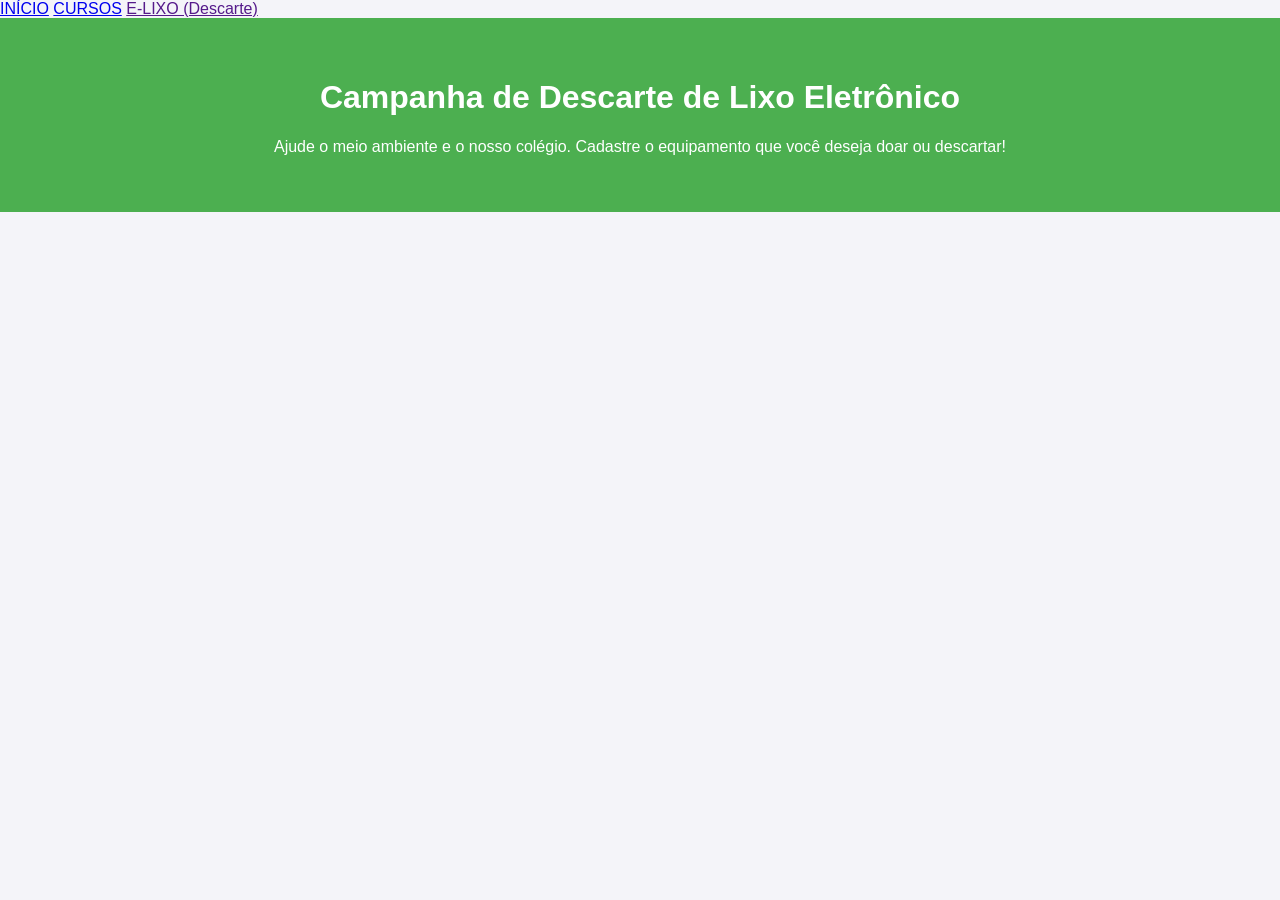
==== index.html @ 88458184 "Add files via upload" ====
<!DOCTYPE html>
<html lang="Pt-br">

<head>
    <meta charset="UTF-8">
    <meta name="viewport" content="width=device-width, initial-scale=1.0">
    <title>CEEP - recicla-tec</title>

<!-- Link para logo tipo favicon-->
    <link rel="apple-touch-icon" sizes="180x180" href="/apple-touch-icon.png">
    <link rel="icon" type="image/png" sizes="32x32" href="/favicon-32x32.png">
    <link rel="icon" type="image/png" sizes="16x16" href="/favicon-16x16.png">
    <link rel="manifest" href="/site.webmanifest">

<!--Links para imagem da aba dos navegadores-->
    <link rel="shortcut icon" href="/favicon-16x16.png" type="image/x-icon">
    <title>Recicla-tec</title>

<!--link para o Estilo Externo-->
    <link rel="stylesheet" href="./style.css">

</div>
<nav>
    <a href="https://ceepcianorte.com.br">INÍCIO</a>
    <a href="#">CURSOS</a>
    <a href="">E-LIXO (Descarte)</a>
</nav>

</header>

<div class="hero">
<h1>Campanha de Descarte de Lixo Eletrônico</h1>
<p>Ajude o meio ambiente e o nosso colégio. Cadastre o equipamento que você deseja doar ou descartar!</p>
</div>
</body>

</html>
---- style.css ----
body{
    font-family: Arial, Helvetica, sans-serif;
    margin: 0;
    padding: 0;
    background-color: #f4f4f9;
    color: #333;
}

header{
    background-color: #003366;
    color: white;
    padding: 15px 50px;
    display:flex;
    justify-content: space-between;
    align-items: center;
}

header nav a{
    color: white;
    text-decoration: none;
    margin-left: 20px;
    font-weight: bold;
}

header nav a:hover{
    color: #4caf50
}

.hero{
    background-color: #4caf50;
    color: white;
    text-align: center;
    padding: 40px 20px;
}
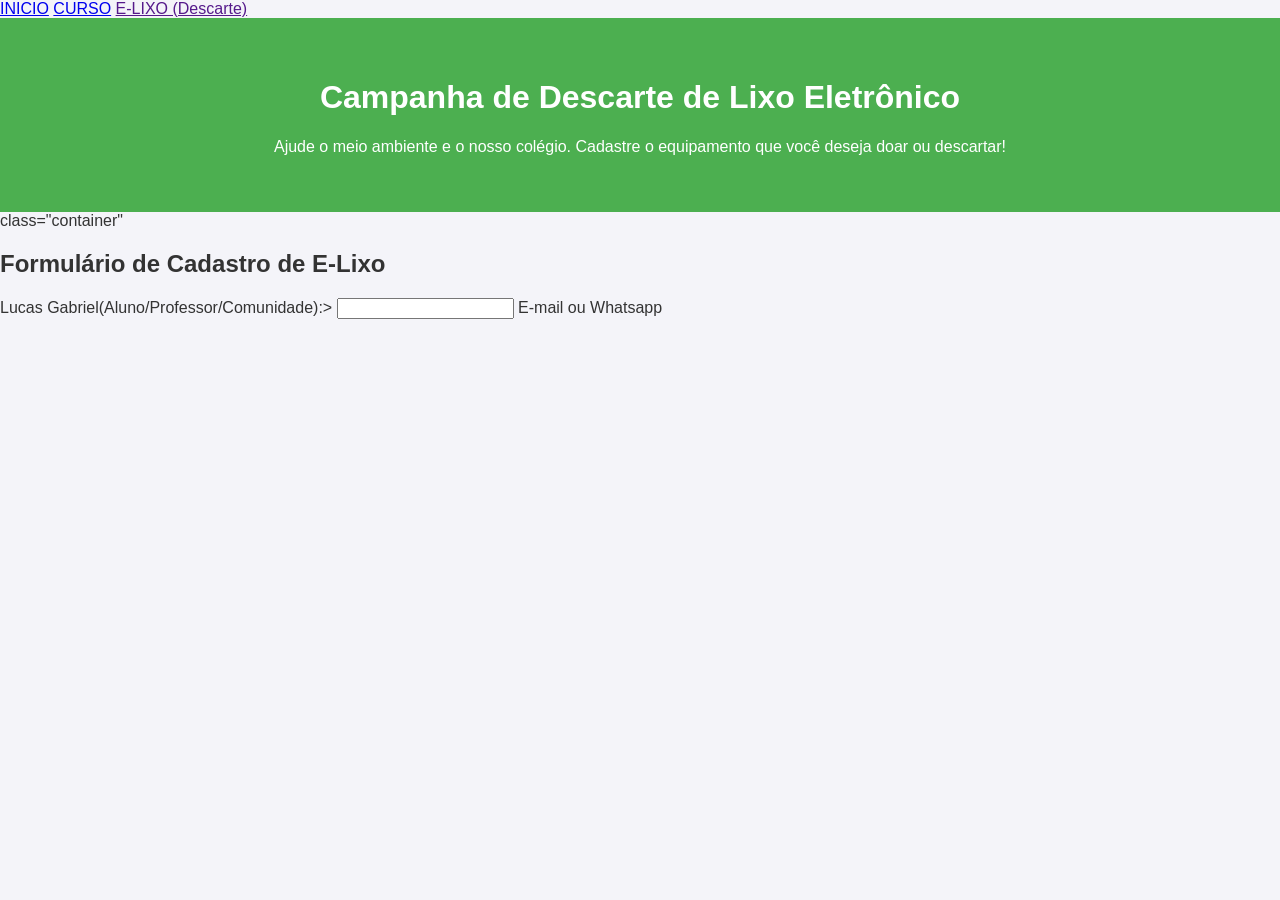
==== commit 75581808: "Add files via upload" ====
--- a/index.html
+++ b/index.html
@@ -20,18 +20,24 @@
     <link rel="stylesheet" href="./style.css">
 
 </div>
-<nav>
-    <a href="https://ceepcianorte.com.br">INÍCIO</a>
-    <a href="#">CURSOS</a>
-    <a href="">E-LIXO (Descarte)</a>
-</nav>
+ <nav>
+            <a href="https://ceepcianorte.com.br">INICIO</a>
+            <a href="#">CURSO</a>
+            <a href="">E-LIXO (Descarte)</a>
+        </nav>
+    </header>
 
-</header>
-
-<div class="hero">
-<h1>Campanha de Descarte de Lixo Eletrônico</h1>
-<p>Ajude o meio ambiente e o nosso colégio. Cadastre o equipamento que você deseja doar ou descartar!</p>
-</div>
+    <div class="hero">
+        <h1>Campanha de Descarte de Lixo Eletrônico</h1>
+        <p>Ajude o meio ambiente e o nosso colégio. Cadastre o equipamento que você deseja doar ou descartar!</p>
+    </div>
+    <div> class="container"
+        <h2>Formulário de Cadastro de E-Lixo</h2>
+        <form action="/processar-descartar.php" method="post"><label for="nome">Lucas Gabriel(Aluno/Professor/Comunidade):></label>
+        <input type="text" id="nome" name="nome" required>
+        <label for="contato">E-mail ou Whatsapp</label>
+        </form>
+    </div>
 </body>
 
 </html>
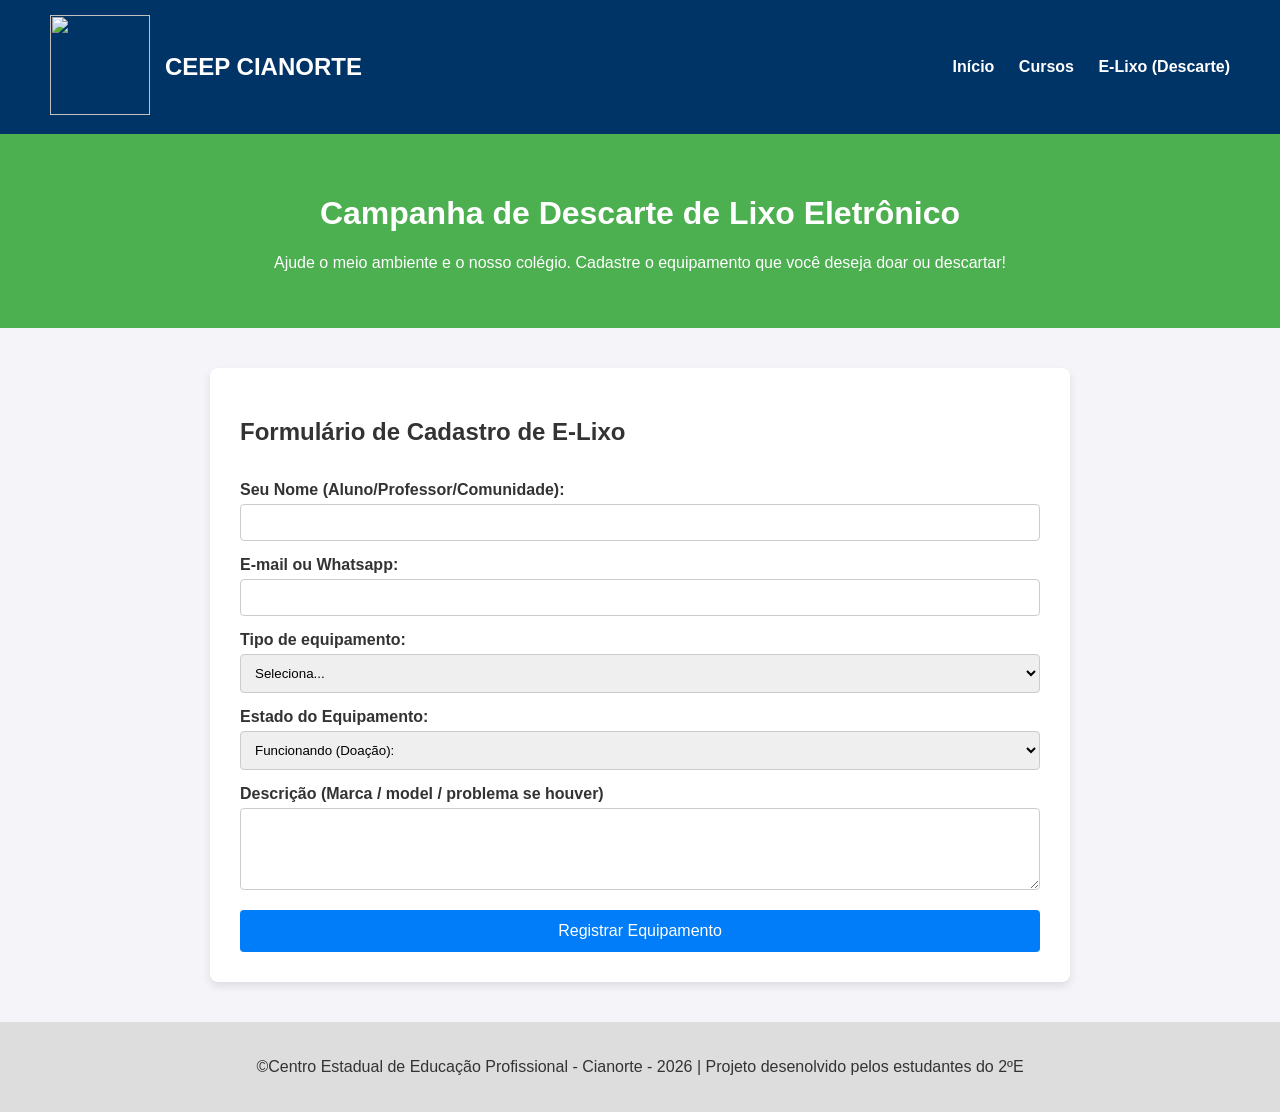
==== commit 1f2d246b: "Add files via upload" ====
--- a/index.html
+++ b/index.html
@@ -1,29 +1,35 @@
 <!DOCTYPE html>
-<html lang="Pt-br">
+<html lang="pt-br">
 
 <head>
     <meta charset="UTF-8">
     <meta name="viewport" content="width=device-width, initial-scale=1.0">
-    <title>CEEP - recicla-tec</title>
 
-<!-- Link para logo tipo favicon-->
+    <!--Links para logotipo favicon-->
     <link rel="apple-touch-icon" sizes="180x180" href="/apple-touch-icon.png">
     <link rel="icon" type="image/png" sizes="32x32" href="/favicon-32x32.png">
     <link rel="icon" type="image/png" sizes="16x16" href="/favicon-16x16.png">
     <link rel="manifest" href="/site.webmanifest">
 
-<!--Links para imagem da aba dos navegadores-->
-    <link rel="shortcut icon" href="/favicon-16x16.png" type="image/x-icon">
+    <!--link para imagem da aba dos navegadores-->
+    <link rel="shortcut icon" href="./CEEPlogobrasao-main/logoceep/favicon-16x16.png" type="image/x-icon">
     <title>Recicla-tec</title>
+    <!--link para o Estilo Externo-->
+    <link rel="stylesheet" href="./style.css">
+</head>
 
-<!--link para o Estilo Externo-->
-    <link rel="stylesheet" href="./style.css">
-
-</div>
- <nav>
-            <a href="https://ceepcianorte.com.br">INICIO</a>
-            <a href="#">CURSO</a>
-            <a href="">E-LIXO (Descarte)</a>
+<body>
+    <header>
+        <div class="logo">
+            <a href="#">
+                <img src="./CEEPlogobrasao-main/brasao/android-chrome-512x512.png" alt="">
+            </a>
+            <h2>CEEP CIANORTE</h2>
+        </div>
+        <nav>
+            <a href="https://ceepcianorte.com.br">Início</a>
+            <a href="#">Cursos</a>
+            <a href="">E-Lixo (Descarte)</a>
         </nav>
     </header>
 
@@ -31,13 +37,38 @@
         <h1>Campanha de Descarte de Lixo Eletrônico</h1>
         <p>Ajude o meio ambiente e o nosso colégio. Cadastre o equipamento que você deseja doar ou descartar!</p>
     </div>
-    <div> class="container"
+    <div class="container">
         <h2>Formulário de Cadastro de E-Lixo</h2>
-        <form action="/processar-descartar.php" method="post"><label for="nome">Lucas Gabriel(Aluno/Professor/Comunidade):></label>
-        <input type="text" id="nome" name="nome" required>
-        <label for="contato">E-mail ou Whatsapp</label>
+        <form action="/processar_descartar.php" method="post">
+            <label for="nome">Seu Nome (Aluno/Professor/Comunidade):</label>
+            <input type="text" id="nome" name="nome" required>
+            <label for="contato">E-mail ou Whatsapp:</label>
+            <input type="text" id="contato" name="contato" required>
+
+            <label for="tipo_equipamento"> Tipo de equipamento:</label>
+            <select id="tipo_equipamento" name="tipo_equipamento" required>
+                <option value="">Seleciona...</option>
+                <option value="computador">Computador / Notebook</option>
+                <option value="celular">Celular / Tablet</option>
+                <option value="periferico">Periféricos (Teclado, Mouse, Cabos)</option>
+                <option value="bateria">Pilhas e Baterias</option>
+                <option value="outro">Outros (Especifique abaixo) </option>
+            </select>
+            <label for="estado">Estado do Equipamento:</label>
+            <select id="estado" name="estado">
+                <option value="funcionando">Funcionando (Doação):</option>
+                <option value="estragado">Estragado (Descarte / Reciclagem)</option>
+                <option value="parcial">Funcionando parcialmente</option>
+            </select>
+            <label for="descricao">Descrição (Marca / model / problema se houver)</label>
+            <textarea id="descricao" name="descricao" rows="4"></textarea>
+            <button type="submit">Registrar Equipamento</button>
         </form>
     </div>
+    <footer>
+        <p>&copyCentro Estadual de Educação Profissional - Cianorte - 2026 | Projeto desenolvido pelos estudantes do 2ºE
+        </p>
+    </footer>
 </body>
 
 </html>
--- a/style.css
+++ b/style.css
@@ -1,4 +1,4 @@
-body{
+body {
     font-family: Arial, Helvetica, sans-serif;
     margin: 0;
     padding: 0;
@@ -6,29 +6,87 @@
     color: #333;
 }
 
-header{
+header {
     background-color: #003366;
     color: white;
     padding: 15px 50px;
-    display:flex;
+    display: flex;
     justify-content: space-between;
     align-items: center;
 }
 
-header nav a{
+header nav a {
     color: white;
     text-decoration: none;
     margin-left: 20px;
     font-weight: bold;
 }
 
-header nav a:hover{
+header nav a:hover {
     color: #4caf50
 }
 
-.hero{
+.logo img {
+    width: 100px;
+    height: 100px;
+}
+.logo {
+    display: flex;
+    align-items: center;
+    gap: 15px;
+}
+
+.hero {
     background-color: #4caf50;
     color: white;
     text-align: center;
     padding: 40px 20px;
+}
+
+.container {
+    max-width: 800px;
+    margin: 40px auto;
+    background: white;
+    padding: 30px;
+    border-radius: 8px;
+    box-shadow: 0 4px 8px rgba(0, 0, 0, 0.1);
+}
+
+form {
+    display: flex;
+    flex-direction: column;
+}
+
+label {
+    margin-top: 15px;
+    font-weight: bold;
+}
+
+input, select, textarea {
+    padding: 10px;
+    margin-top: 5px;
+    border: 1px solid #ccc;
+    border-radius: 4px;
+}
+
+button {
+    margin-top: 20px;
+    padding: 12px;
+    background-color: #017df9;
+    color: white;
+    border: none;
+    border-radius: 4px;
+    cursor: pointer;
+    font-size: 16px;
+}
+
+button:hover {
+    background-color: #002244;
+}
+
+footer {
+    text-align: center;
+    padding: 20px;
+    background-color: #ddd;
+    margin-top: 40px;
 }
